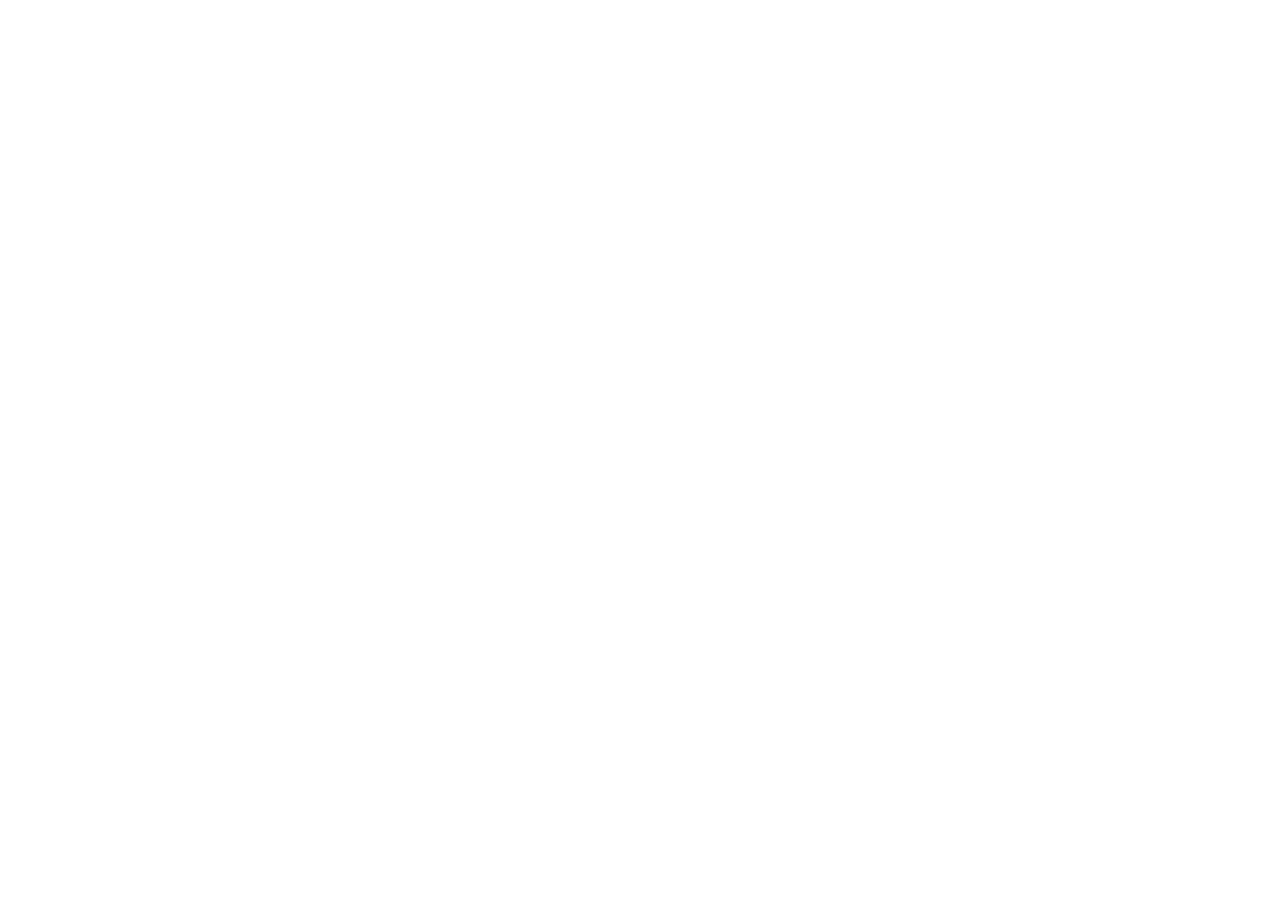
==== index.html @ ae8a832b "criando estrutura" ====
<!DOCTYPE html>
<html lang="pt-br">
<head>
    <meta charset="UTF-8">
    <meta name="viewport" content="width=device-width, initial-scale=1.0">
    <meta http-equiv="X-UA-Compatible" content="ie=edge">
    <title>instagram</title>
</head>
<body>
    
</body>
</html>
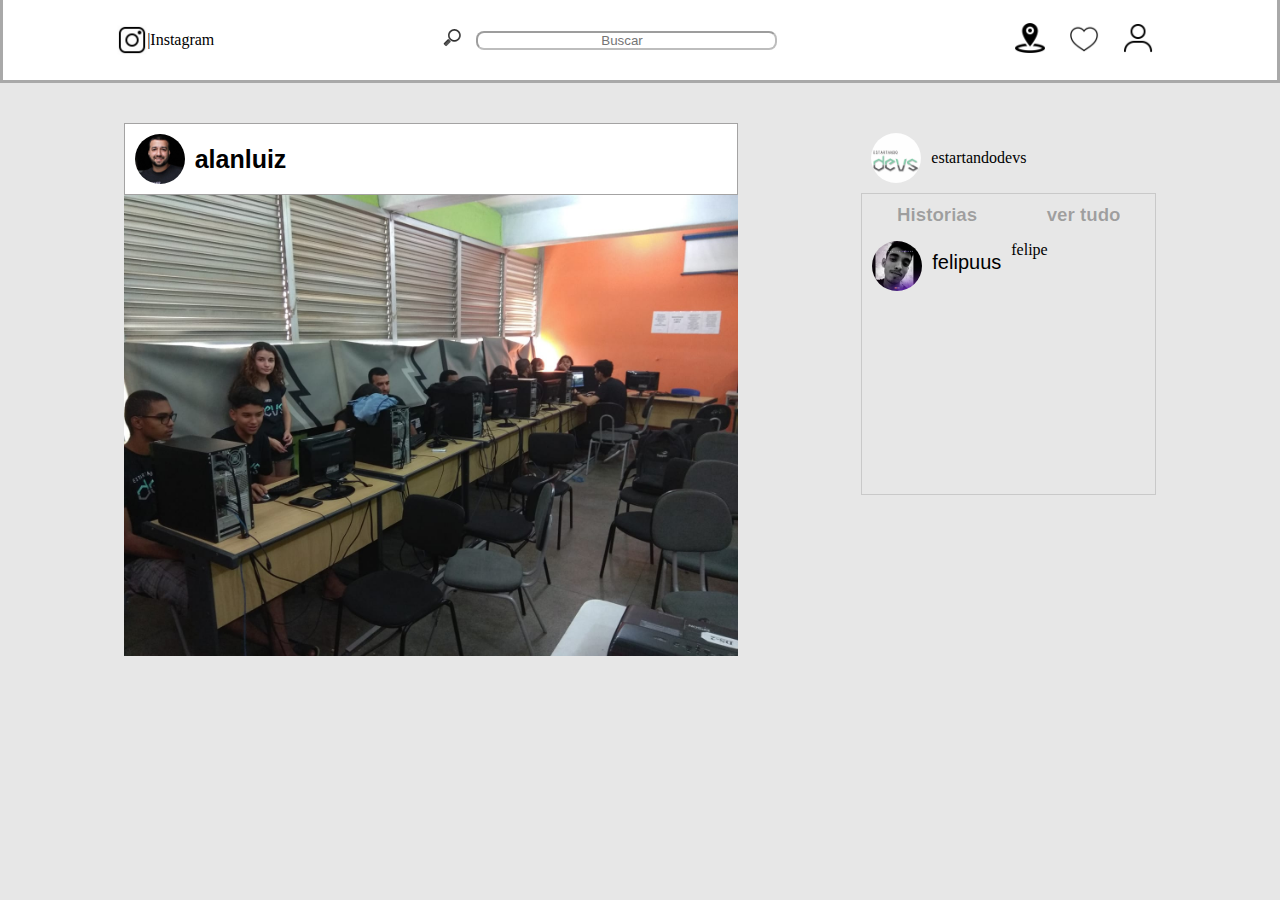
==== commit 66aa144c: "add arquivos" ====
--- a/index.html
+++ b/index.html
@@ -1,12 +1,66 @@
 <!DOCTYPE html>
 <html lang="pt-br">
+
 <head>
     <meta charset="UTF-8">
     <meta name="viewport" content="width=device-width, initial-scale=1.0">
     <meta http-equiv="X-UA-Compatible" content="ie=edge">
-    <title>instagram</title>
+    <link rel="stylesheet" href="./css/style.css">
+    <link rel="icon" href="./img/insta-icon.png" type="image/x-icon" />
+    <title>Instagram</title>
 </head>
+
 <body>
-    
+    <nav class=" flex-d-around flex-sty">
+        <div class="flex-sty">
+
+            <img class="nav-imgs" src="img/instagram-512.png" alt="">
+            | <br>
+            <p>Instagram</p>
+        </div>
+        <div class="pesq-div flex-sty">
+            <a href=""><img class="pust" src="img/pesquisa.png" alt=""></a>
+            <input type="search" name="" id="pesq" placeholder=" Buscar">
+        </div>
+        <div class="nav-icon">
+            <img class="nav-imgs" src="img/map.png" alt="">
+            <img class="nav-imgs" src="img/coraçaoinsta.png" alt="">
+            <img class="nav-imgs" src="img/user.png" alt="">
+        </div>
+    </nav>
+
+    <main class="">
+        <div>
+            <div class="mar-flex profile ">
+                <img src="./profil/alan.jpg" alt="">
+                <h2>alanluiz</h2>
+            </div>
+            <div class="public">
+                <img src="img/public.jpg" alt="">
+            </div>
+        </div>
+        <div class="pesq-div">
+            <div class="profile flex-sty">
+                <img src="img/30715492_432551103867120_6013290755152412672_n.png" alt="">
+                <p>estartandodevs</p>
+
+            </div>
+            <div class="stores-bor">
+                <div class="history">
+                    <h3>Historias</h3>
+                    <h3>ver tudo </h3>
+                </div>
+
+                <div class="one-storie">
+                    <img src="./profil/felipe.jpg" alt="">
+                    <p class="profile-name">felipuus</p>
+                    <p class="profile-descrition">felipe</p>
+                </div>
+            </div>
+        </div>
+        </div>
+    </main>
+
 </body>
+
 </html>--- a/css/style.css
+++ b/css/style.css
@@ -0,0 +1,138 @@
+*{
+    margin: 0;
+    padding: 0;
+}
+body{
+    background-color: #e7e7e7;
+}
+
+            /* NAV */
+
+
+
+            
+.flex-d-around{
+    display: flex;
+    justify-content: space-around;
+    align-items: center;
+    /* margin: 8px 0px 0px 0px; */
+    border: solid darkgray;
+    border-top: none;
+    height: 80px;
+    background-color: white;
+}
+.flex-sty{
+    display: flex;
+    align-items: center;
+}
+.flex-sty .nav-imgs{
+    width: 30px;
+    height: 30px;
+}
+.flex-sty .nav-imgs:hover{
+    -moz-transform: scale(1.1);
+	-webkit-transform: scale(1.1);
+    transform: scale(1.3);
+    transition: 1s;
+}
+
+.nav-icon img{
+    padding: 0px 10px 0px;
+}
+.pesq-div #pesq {
+    padding: 0px 0px 0px 120px;
+    margin: 0px 0px 0px 15px;
+    border-radius: 8px;
+    border-color: rgba(0, 0, 0, 0.384);
+}
+.flex-sty .pesq-div .pust:hover{
+    -moz-transform: scale(1.1);
+	-webkit-transform: scale(1.1);
+    transform: scale(1.3);
+    transition: 1s; 
+}
+                /* NAV */
+
+                /*MAIN*/
+
+  main{
+      padding: 40px 0px 0px;
+      display: flex;
+      justify-content: space-evenly;
+  }
+  
+   /* publicação 1 */
+  .mar-flex{
+    display: flex;
+    align-items: center;
+    background-color: rgb(255, 255, 255);
+    width: 614px auto;
+    height: 70px auto; 
+    border: solid rgba(39, 37, 37, 0.425) 0.1px; 
+  } 
+  .mar-flex .profile{
+      display: flex;
+      align-items: center;
+      height: 75px
+  }     
+.profile img{
+    width: 50px;
+    margin: 10px;
+    border-radius: 25px;
+}
+.mar-flex h2{
+    font-size: 25px;
+    font-family: 'Gill Sans', 'Gill Sans MT', Calibri, 'Trebuchet MS', sans-serif;
+}
+.public img{
+    width: 614px;
+    height: auto;
+}
+  /* Stores desktop */
+.stores-bor{
+    border: solid 1px rgba(0, 0, 0, 0.13);
+    width: 293px;
+    height: 300px;
+}
+.stores-bor .history{
+    display: flex;
+    justify-content: space-around;
+    font-family: 'Gill Sans', 'Gill Sans MT', Calibri, 'Trebuchet MS', sans-serif;
+    color: rgba(0, 0, 0, 0.308);
+    margin: 10px 0px 10px 0px;
+}
+.stores-bor .one-storie{
+    height: 15px;
+    margin: 15px 0px 0px 10px;
+    display: flex;  
+}
+.stores-bor .one-storie img{
+    height: 50px;
+    border-radius: 25px;
+}
+.stores-bor .one-storie .profile-name{
+    padding: 10px;
+    font-family: 'Gill Sans', 'Gill Sans MT', Calibri, 'Trebuchet MS', sans-serif;
+    font-size: 20px;
+}
+.stores-bor .one-storie .profile-descrition{
+    padding: 20px 0px 0px -50px;
+}
+
+@media (max-width:945px){
+    .pesq-div{
+        display: none;
+    }
+    .none{
+        display: inline; 
+        font-size: 24px;
+    }
+
+}
+@media (max-width:674px){
+
+ .public img{
+    width: 56vh;
+    height: auto;
+}
+}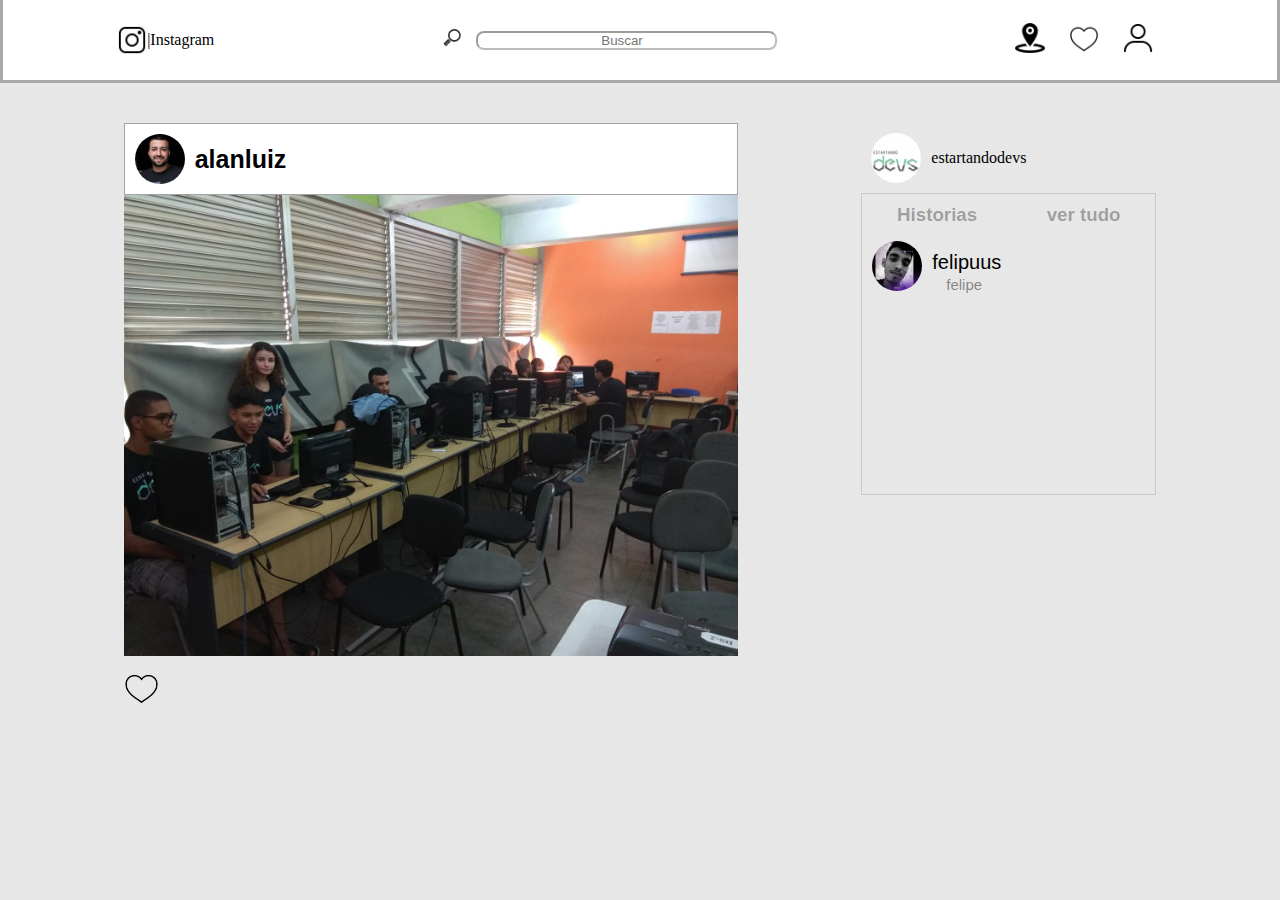
==== commit 1678101d: "add amei" ====
--- a/index.html
+++ b/index.html
@@ -29,14 +29,17 @@
         </div>
     </nav>
 
-    <main class="">
-        <div>
+    <main class=".">
+        <div class="flex-colum">
             <div class="mar-flex profile ">
                 <img src="./profil/alan.jpg" alt="">
                 <h2>alanluiz</h2>
             </div>
             <div class="public">
                 <img src="img/public.jpg" alt="">
+            </div>
+            <div class="nav-icons2">
+                <img class="nav-imgs" src="img/coraçaoinsta.png" alt="">
             </div>
         </div>
         <div class="pesq-div">
--- a/css/style.css
+++ b/css/style.css
@@ -60,6 +60,10 @@
       display: flex;
       justify-content: space-evenly;
   }
+  .flex-colum{
+      display: flex;
+      flex-direction: column;
+  }
   
    /* publicação 1 */
   .mar-flex{
@@ -87,6 +91,10 @@
 .public img{
     width: 614px;
     height: auto;
+}
+.nav-icons2 img {
+    height: 35px;
+    margin-top: 10px;
 }
   /* Stores desktop */
 .stores-bor{
@@ -116,7 +124,11 @@
     font-size: 20px;
 }
 .stores-bor .one-storie .profile-descrition{
-    padding: 20px 0px 0px -50px;
+    margin: 35px 0px 0px -65px;
+    font-family: 'Gill Sans', 'Gill Sans MT', Calibri, 'Trebuchet MS', sans-serif;
+    font-size: 15px;
+    color: rgba(0, 0, 0, 0.445);
+    
 }
 
 @media (max-width:945px){
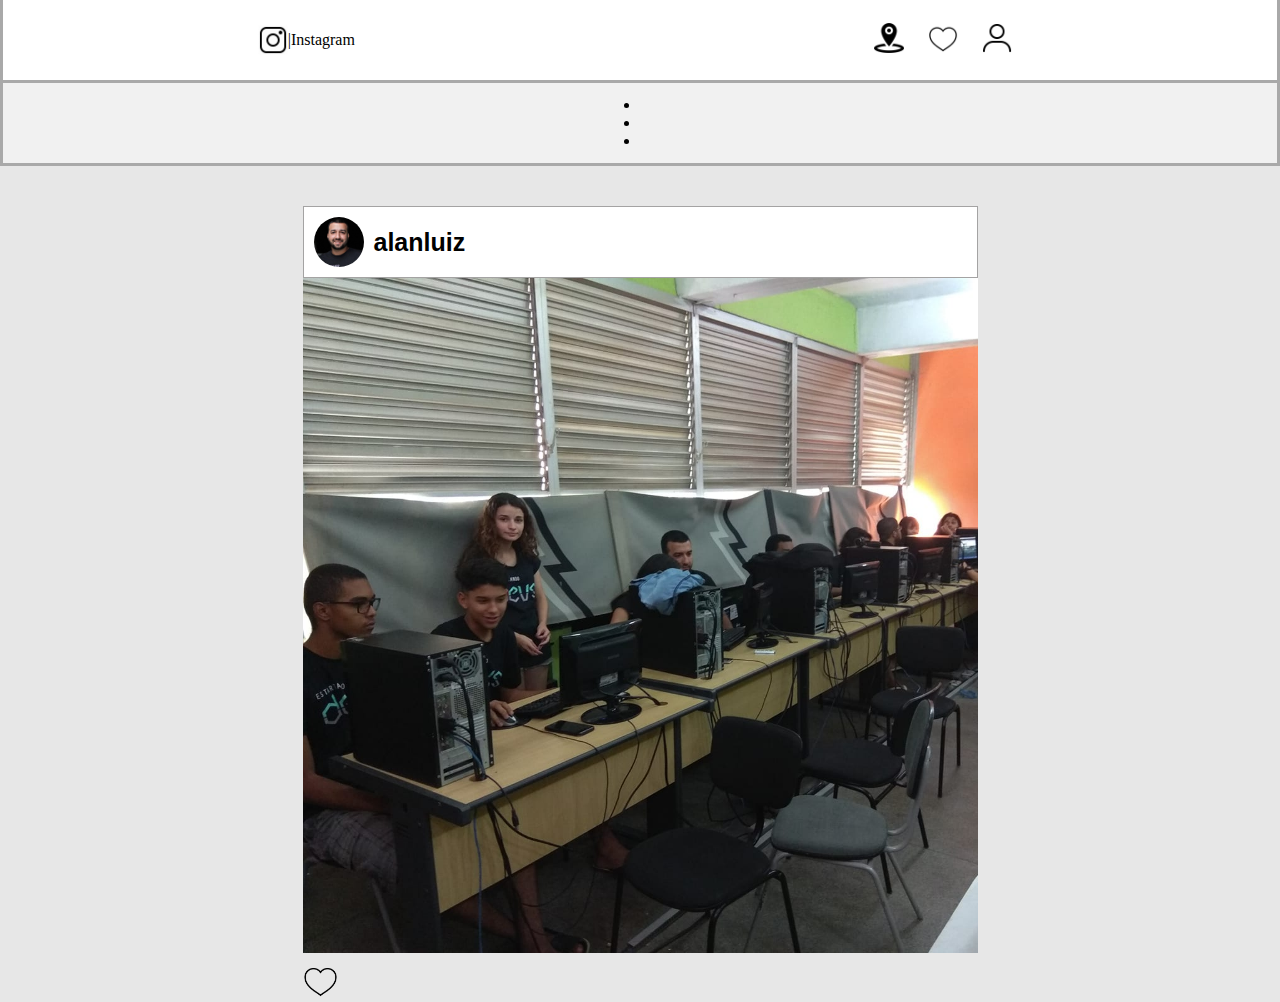
==== commit c30409fd: "publicação responsiva" ====
--- a/index.html
+++ b/index.html
@@ -29,15 +29,26 @@
         </div>
     </nav>
 
+    <div class="none-store">
+        <ul>
+            <li><img src="" alt=""></li>
+            <li><img src="" alt=""></li>
+            <li><img src="" alt=""></li>
+
+        </ul>
+    </div>
+
     <main class=".">
         <div class="flex-colum">
             <div class="mar-flex profile ">
                 <img src="./profil/alan.jpg" alt="">
                 <h2>alanluiz</h2>
             </div>
+            <div>
             <div class="public">
-                <img src="img/public.jpg" alt="">
+                
             </div>
+        </div>
             <div class="nav-icons2">
                 <img class="nav-imgs" src="img/coraçaoinsta.png" alt="">
             </div>
--- a/css/style.css
+++ b/css/style.css
@@ -88,9 +88,11 @@
     font-size: 25px;
     font-family: 'Gill Sans', 'Gill Sans MT', Calibri, 'Trebuchet MS', sans-serif;
 }
-.public img{
-    width: 614px;
-    height: auto;
+.public{
+    background-image: url(../img/public.jpg);
+    background-size: cover;
+    height: 75vh;
+    width: 75vh;
 }
 .nav-icons2 img {
     height: 35px;
@@ -128,10 +130,26 @@
     font-family: 'Gill Sans', 'Gill Sans MT', Calibri, 'Trebuchet MS', sans-serif;
     font-size: 15px;
     color: rgba(0, 0, 0, 0.445);
-    
 }
 
-@media (max-width:945px){
+.none-store{
+    display: none;
+}
+    
+    
+
+
+@media (max-width:1362px){
+    .none-store{
+        display: flex;
+    justify-content: space-around;
+    align-items: center;
+    border: solid darkgray;
+    border-top: none;
+    height: 80px;
+    background-color: rgb(241, 241, 241);
+    }
+
     .pesq-div{
         display: none;
     }
@@ -141,10 +159,38 @@
     }
 
 }
-@media (max-width:674px){
+@media (max-width:611px){
 
- .public img{
-    width: 56vh;
-    height: auto;
+    .public{
+        background-size: cover;
+        height: 60vh;
+    width: 60vh;
+
+    }
+ 
+
 }
+
+@media (max-width:487px){
+
+    .public{
+        background-size: cover;
+        height: 50vh;
+    width: 50vh;
+
+    }
+ 
+
+}
+
+@media (max-width:376px){
+
+    .public{
+        background-size: cover;
+        height: 50vh;
+    width: 40vh;
+
+    }
+ 
+
 }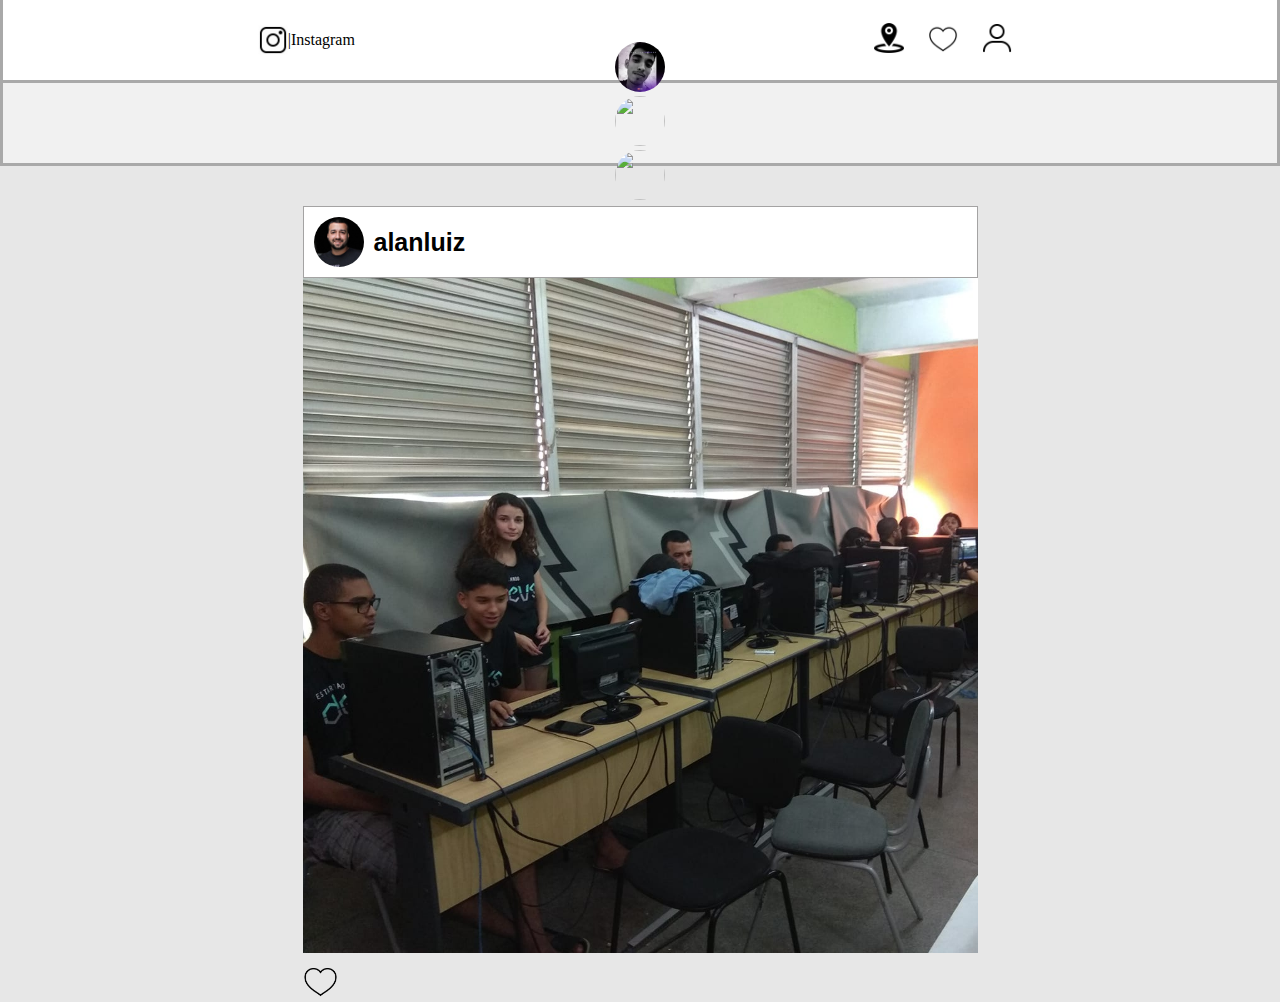
==== commit 313ce957: "iniciando stories mobile" ====
--- a/index.html
+++ b/index.html
@@ -31,7 +31,7 @@
 
     <div class="none-store">
         <ul>
-            <li><img src="" alt=""></li>
+            <li class="one-storie"><img src="./profil/felipe.jpg" alt=""></li>
             <li><img src="" alt=""></li>
             <li><img src="" alt=""></li>
 
--- a/css/style.css
+++ b/css/style.css
@@ -148,8 +148,20 @@
     border-top: none;
     height: 80px;
     background-color: rgb(241, 241, 241);
-    }
-
+
+    }
+
+    
+    .none-store ul{
+        list-style: none;
+        padding: 0px 0px 0px;
+
+    }
+    .none-store ul li img{
+        height: 50px;
+        width: 50px;
+        border-radius: 25px;
+    }
     .pesq-div{
         display: none;
     }
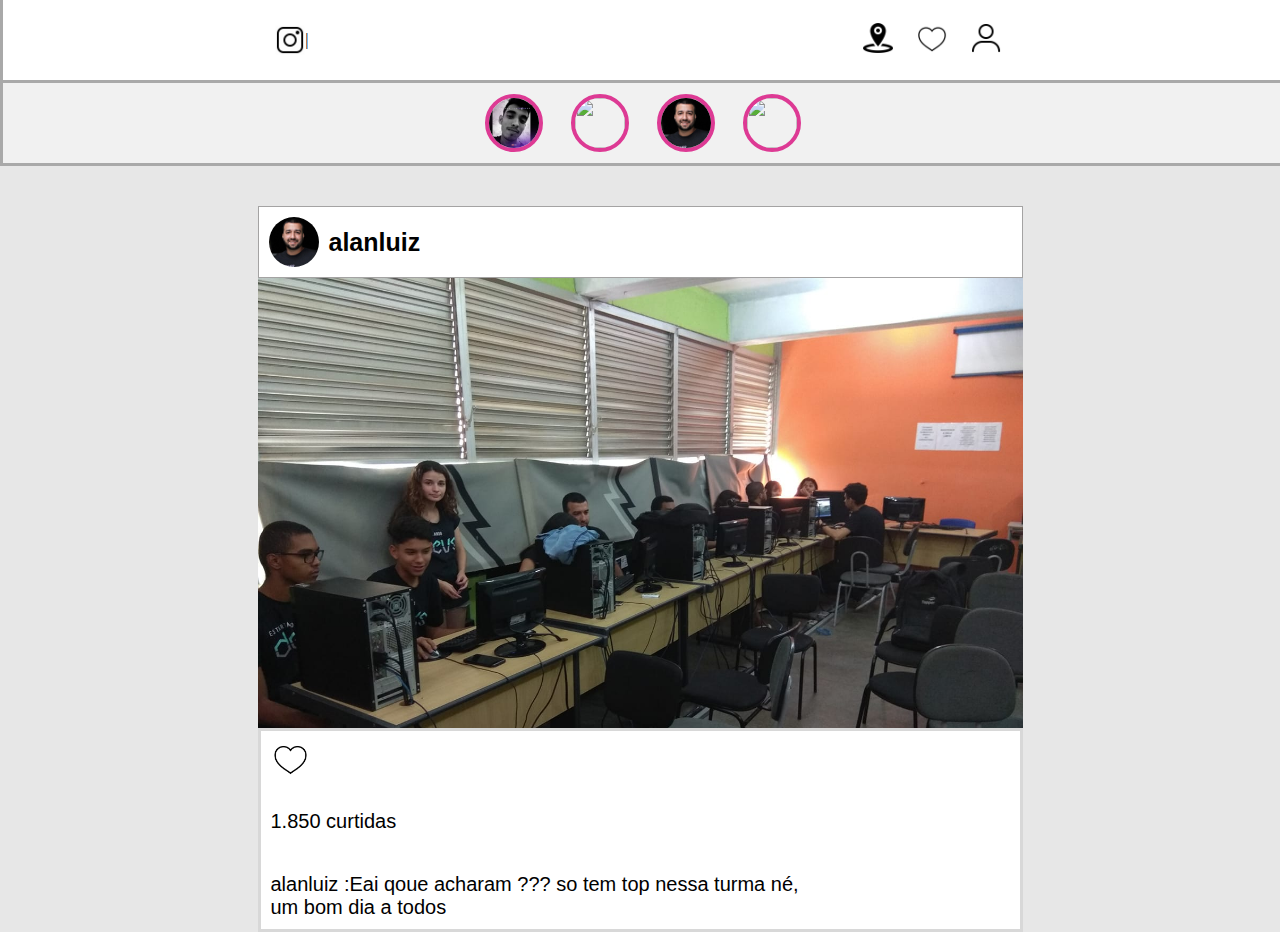
==== commit cc7fbfdf: "adcionando bordas" ====
--- a/index.html
+++ b/index.html
@@ -16,7 +16,7 @@
 
             <img class="nav-imgs" src="img/instagram-512.png" alt="">
             | <br>
-            <p>Instagram</p>
+            <img class="nav-imgs-log" src="./img/1200px-Instagram_logo.svg.png" alt="">
         </div>
         <div class="pesq-div flex-sty">
             <a href=""><img class="pust" src="img/pesquisa.png" alt=""></a>
@@ -30,10 +30,11 @@
     </nav>
 
     <div class="none-store">
-        <ul>
+        <ul class="stories-flex">
             <li class="one-storie"><img src="./profil/felipe.jpg" alt=""></li>
-            <li><img src="" alt=""></li>
-            <li><img src="" alt=""></li>
+            <li class="one-storie"><img src="./profil/jonatas.png" alt=""></li>
+            <li class="one-storie"><img src="./profil/alan.jpg" alt=""></li>
+            <li class="one-storie"><img src="./profil/adriele.png" alt=""></li>
 
         </ul>
     </div>
@@ -44,19 +45,26 @@
                 <img src="./profil/alan.jpg" alt="">
                 <h2>alanluiz</h2>
             </div>
-            <div>
             <div class="public">
-                
             </div>
-        </div>
-            <div class="nav-icons2">
-                <img class="nav-imgs" src="img/coraçaoinsta.png" alt="">
+            <div class="icons-foots">
+                <div class="nav-icons2">
+                    <img class="nav-imgs" src="img/coraçaoinsta.png" alt="">
+                    <img src="./img/comentario.png" alt="">
+                    <img src="./img/compartilha.png" alt="">
+                </div>
+                <div class="likes-marg">
+                    <p class="profile-name">1.850 curtidas</p>
+                    <p class="profile-name">alanluiz :Eai qoue acharam ??? so tem top nessa turma né, <br> um bom dia a
+                        todos</p>
+                </div>
             </div>
         </div>
         <div class="pesq-div">
             <div class="profile flex-sty">
                 <img src="img/30715492_432551103867120_6013290755152412672_n.png" alt="">
-                <p>estartandodevs</p>
+                <p class="profile-name">estartandodevs</p>
+                <p class="profile-descrition cards"   id="profile-descrition3">Estartando_devs</p>
 
             </div>
             <div class="stores-bor">
@@ -68,9 +76,52 @@
                 <div class="one-storie">
                     <img src="./profil/felipe.jpg" alt="">
                     <p class="profile-name">felipuus</p>
-                    <p class="profile-descrition">felipe</p>
+                    <p class="profile-descrition">HÁ 3 HORAS</p>
+                </div>
+                <div class="two-storie">
+                    <img src="./profil/jonatas.png" alt="">
+                    <p class="profile-name">jonataspnto1</p>
+                    <p class="profile-descrition" id="profile-descrition2">HÁ 12 HORAS</p>
+                </div>
+                <div class="two-storie">
+                    <img src="./profil/alan.jpg" alt="">
+                    <p class="profile-name">alanluiz</p>
+                    <p class="profile-descrition">HÁ 12 HORAS</p>
+                </div>
+                <div class="two-storie">
+                    <img src="./profil/adriele.png" alt="">
+                    <p class="profile-name">adriellebittencourt</p>
+                    <p class="profile-descrition" id="profile-descrition3">HÁ 20 HORAS</p>
                 </div>
             </div>
+            <section class="flex-seguir stores-bor">
+                <div class="history">
+                    <h3>sugestões para você</h3>
+                    <h3>ver tudo</h3>
+                </div>
+                <div class="one-storie">
+                    <img src="./img/frederico.jpg" alt="">
+                    <p class="profile-name">fredericobezerra</p>
+                    <p class="profile-descrition" id="profile-descrition3">Novo No Instagram</p>
+                    <h2 tabindex="0">seguir</h2>
+                </div>
+                <div class="two-storie">
+                    <img src="./img/igor.jpg" alt="">
+                    <p class="profile-name">igor_igrp</p>
+                    <p class="profile-descrition" id="profile-descrition4">Novo No Instagram</p>
+                    <h2 tabindex="0">seguir</h2>
+                </div>
+                <div class="two-storie">
+                    <img src="./img/breno.jpg" alt="">
+                    <p class="profile-name">brenontvrs</p>
+                    <p class="profile-descrition" id="profile-descrition2">Novo No Instagram</p>
+                    <h2 tabindex="0">seguir</h2>
+                </div>
+            </section>
+            <div>
+                <p class="cards">Sobre Nós.Suporte.Imprensa.API.Carreiras. <br>Privacidade.Termos.Diretório.Perfís.Hastags. <br> Idioma </p>
+            </div>
+            <p class="cards">2019 INSTAGRAM|</p>
         </div>
         </div>
     </main>
--- a/css/style.css
+++ b/css/style.css
@@ -19,6 +19,7 @@
     border: solid darkgray;
     border-top: none;
     height: 80px;
+    width: 100%;
     background-color: white;
 }
 .flex-sty{
@@ -33,23 +34,27 @@
     -moz-transform: scale(1.1);
 	-webkit-transform: scale(1.1);
     transform: scale(1.3);
-    transition: 1s;
-}
-
+    transition: 0.2s;
+}
+.flex-sty .nav-imgs-log{
+    height: 43px;
+}
 .nav-icon img{
     padding: 0px 10px 0px;
 }
+
 .pesq-div #pesq {
     padding: 0px 0px 0px 120px;
     margin: 0px 0px 0px 15px;
     border-radius: 8px;
     border-color: rgba(0, 0, 0, 0.384);
+    outline: none;
 }
 .flex-sty .pesq-div .pust:hover{
     -moz-transform: scale(1.1);
 	-webkit-transform: scale(1.1);
     transform: scale(1.3);
-    transition: 1s; 
+    transition: 0.2s; 
 }
                 /* NAV */
 
@@ -70,7 +75,7 @@
     display: flex;
     align-items: center;
     background-color: rgb(255, 255, 255);
-    width: 614px auto;
+    width: 660px auto ;
     height: 70px auto; 
     border: solid rgba(39, 37, 37, 0.425) 0.1px; 
   } 
@@ -92,17 +97,36 @@
     background-image: url(../img/public.jpg);
     background-size: cover;
     height: 75vh;
-    width: 75vh;
+    width: 78vh;
+}
+.icons-foots{
+    height: auto;
+    width: 660px auto;    
+    background-color: rgb(255, 255, 255);
+    border:rgba(0, 0, 0, 0.151) solid;
 }
 .nav-icons2 img {
     height: 35px;
-    margin-top: 10px;
+    margin: 10px 0px 0px 12px;
+}
+.nav-icons2 img:hover{
+    -moz-transform: scale(1.1);
+	-webkit-transform: scale(1.1);
+    transform: scale(1.3);
+    transition: 0.2s;
+}
+.likes-marg p{
+    font-family: 'Gill Sans', 'Gill Sans MT', Calibri, 'Trebuchet MS', sans-serif;
+    margin-top: 20px;
 }
   /* Stores desktop */
 .stores-bor{
     border: solid 1px rgba(0, 0, 0, 0.13);
     width: 293px;
-    height: 300px;
+    height: 320px;
+    display: flex;
+    flex-direction: column;
+    background-color: white;
 }
 .stores-bor .history{
     display: flex;
@@ -120,33 +144,90 @@
     height: 50px;
     border-radius: 25px;
 }
-.stores-bor .one-storie .profile-name{
+.profile-name{
     padding: 10px;
     font-family: 'Gill Sans', 'Gill Sans MT', Calibri, 'Trebuchet MS', sans-serif;
     font-size: 20px;
 }
-.stores-bor .one-storie .profile-descrition{
+.profile-descrition{
     margin: 35px 0px 0px -65px;
     font-family: 'Gill Sans', 'Gill Sans MT', Calibri, 'Trebuchet MS', sans-serif;
     font-size: 15px;
     color: rgba(0, 0, 0, 0.445);
 }
+#profile-descrition2{
+ margin: 35px 0px 0px -105px;
+ font-size: 15px;
+}
+#profile-descrition3{
+    margin: 35px 0px 0px -150px;
+}
+#profile-descrition4{
+    margin: 35px 0px 0px -85px
+}
+.two-storie{
+
+    height: 15px;
+    margin: 50px 0px 0px 10px;
+    display: flex;
+}
+.two-storie img {
+    height: 50px;
+    border-radius: 25px;
+}
+.flex-seguir .two-storie h2{
+    font-size: 18px;
+    font-family: 'Gill Sans', 'Gill Sans MT', Calibri, 'Trebuchet MS', sans-serif;
+    color: rgb(19, 99, 165);
+    margin: 15px 0px 0px 45px;
+    
+}
+.flex-seguir .one-storie h2 {
+    font-size: 18px;
+    font-family: 'Gill Sans', 'Gill Sans MT', Calibri, 'Trebuchet MS', sans-serif;
+    color: rgb(19, 99, 165);
+    margin: 15px 0px 0px 45px;
+}
+.one-storie h2:focus{
+    color: darkgray;
+    outline: none;
+}
+.two-storie h2:focus{
+    color: darkgray;
+    outline: none;  
+}
+.flex-seguir{
+    margin-top: 40px;
+    background-color:white  ;
+    height: 250px;
+}
+.cards{
+    font-family: 'Gill Sans', 'Gill Sans MT', Calibri, 'Trebuchet MS', sans-serif;
+    font-size: 13px;
+    color: rgba(0, 0, 0, 0.356);
+    margin: 30px 0px 0px 25px;
+}
+/* stories mobile */
 
 .none-store{
     display: none;
 }
-    
-    
-
-
-@media (max-width:1362px){
+.stories-flex{
+    display: inline-block;
+}
+    
+    
+
+
+@media (max-width:1384px){
     .none-store{
         display: flex;
-    justify-content: space-around;
-    align-items: center;
-    border: solid darkgray;
+    align-items: center;
+    justify-content: space-evenly;
+        border: solid darkgray;
     border-top: none;
     height: 80px;
+    width: 100%;
     background-color: rgb(241, 241, 241);
 
     }
@@ -154,13 +235,21 @@
     
     .none-store ul{
         list-style: none;
-        padding: 0px 0px 0px;
-
+        display: flex;
+        
+    }
+    .none-store ul li{
+        display: flex;
+        justify-content: space-around;
+        padding: 0px 14px 0px;
     }
     .none-store ul li img{
         height: 50px;
         width: 50px;
-        border-radius: 25px;
+        border-radius: 50%;
+        border: solid 4px rgb(221, 58, 148);
+
+
     }
     .pesq-div{
         display: none;
@@ -169,40 +258,25 @@
         display: inline; 
         font-size: 24px;
     }
-
-}
-@media (max-width:611px){
-
-    .public{
-        background-size: cover;
-        height: 60vh;
-    width: 60vh;
-
-    }
- 
-
-}
-
-@media (max-width:487px){
-
     .public{
         background-size: cover;
         height: 50vh;
-    width: 50vh;
-
-    }
- 
-
-}
-
-@media (max-width:376px){
+    width:85vh;}
+}
+
+@media (max-width:1186px){
+    .public{
+        background-size: cover;
+        height:50vh;
+    width: 100%;}
+}
+
+@media (max-width:977px){
 
     .public{
         background-size: cover;
         height: 50vh;
-    width: 40vh;
-
-    }
- 
+    width: 100%;
+}
 
 }